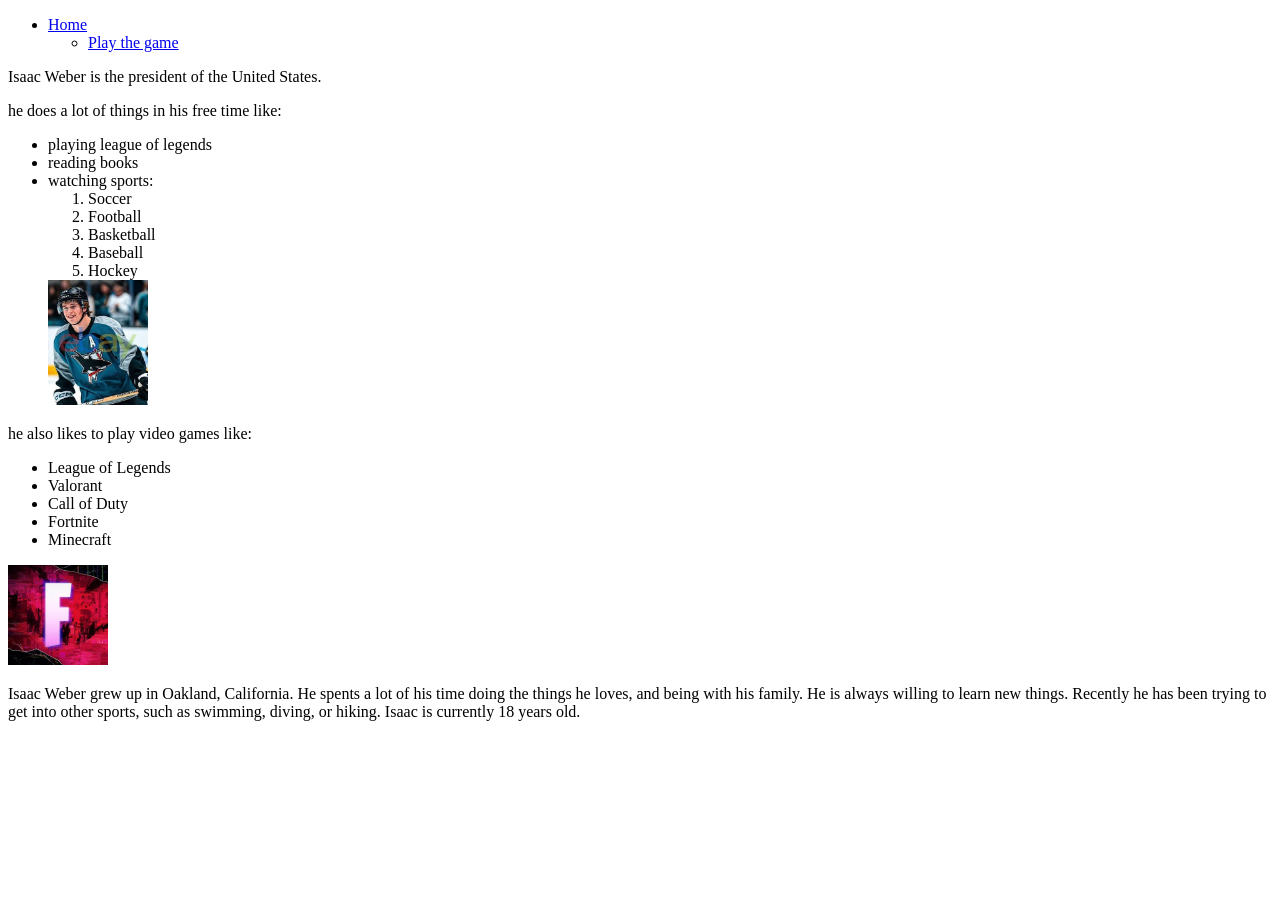
==== aboutme.html @ 96e45169 "Donezel washington" ====
<!DOCTYPE html>
<html lang="en">

<head>
    <meta charset="UTF-8">
    <meta name="viewport" content="width=device-width, initial-scale=1.0">
    <title>About the Creator</title>


</head>

<body>
    <header>
        <nav>
            <ul>
                <li><a href="index.html">Home</a></li>
                <ul>
                    <li><a href="game.html">Play the game</a></li>
                </ul>

        </nav>
    </header>
    <p> Isaac Weber is the president of the United States.</p>
    <p> he does a lot of things in his free time like:</p>
    <ul>
        <li>playing league of legends</li>

        <li>reading books</li>
        <li>watching sports:
            <ol>
                <li>Soccer</li>
                <li>Football</li>
                <li>Basketball</li>
                <li>Baseball</li>
                <li>Hockey</li>
            </ol>


        </li>
        <img src="Celebrini.jpg" alt="Science Olympiad Trophy" width="100">
    </ul>
    <p> he also likes to play video games like:</p>
    <ul>
        <li>League of Legends</li>
        <li>Valorant</li>
        <li>Call of Duty</li>
        <li>Fortnite</li>
        <li>Minecraft</li>
    </ul>
    <img src="Fort.jpg" alt="Science Olympiad Trophy" width="100">
    <p>Isaac Weber grew up in Oakland, California. He spents a lot of his time doing the things he loves,
        and being with his family. He is always willing to learn new things.
        Recently he has been trying to get into other sports, such as swimming, diving, or hiking.
        Isaac is currently 18 years old.

    </p>





</body>

</html>
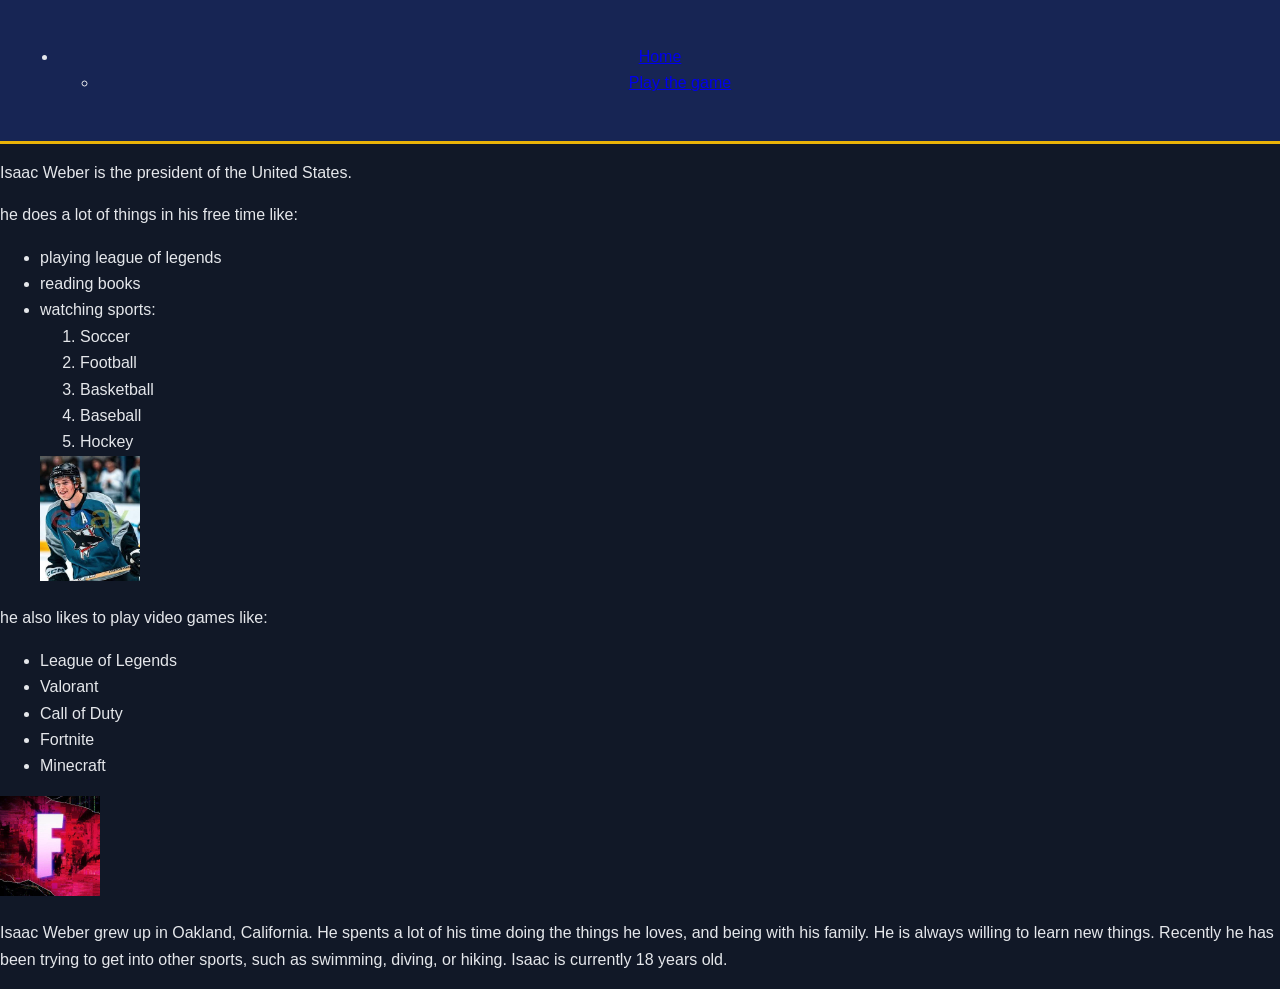
==== commit 53656322: "real game" ====
--- a/aboutme.html
+++ b/aboutme.html
@@ -5,6 +5,7 @@
     <meta charset="UTF-8">
     <meta name="viewport" content="width=device-width, initial-scale=1.0">
     <title>About the Creator</title>
+    <link rel="stylesheet" href="style.css">
 
 
 </head>
--- a/style.css
+++ b/style.css
@@ -0,0 +1,150 @@
+* {
+    box-sizing: border-box;
+}
+
+body {
+    margin: 0;
+    min-height: 100vh;
+    background: #111827;
+    color: #e5e7eb;
+    font-family: Arial, Helvetica, sans-serif;
+    line-height: 1.65;
+}
+
+header {
+    padding: 28px 18px;
+    text-align: center;
+    background: #172554;
+    border-bottom: 3px solid #eab308;
+}
+
+header h1 {
+    margin: 0;
+    color: #fde68a;
+    font-size: clamp(1.8rem, 5vw, 2.8rem);
+}
+
+header p {
+    margin-bottom: 0;
+    color: #dbeafe;
+}
+
+main {
+    width: min(820px, 92%);
+    margin: 30px auto;
+}
+
+.status-panel {
+    display: flex;
+    justify-content: space-between;
+    flex-wrap: wrap;
+    gap: 12px;
+    padding: 12px 20px;
+    margin-bottom: 20px;
+    background: #1f2937;
+    border: 1px solid #374151;
+    border-radius: 10px;
+}
+
+.status-panel p {
+    margin: 0;
+}
+
+.status-panel strong {
+    color: #fde68a;
+}
+
+.story-panel {
+    padding: clamp(20px, 5vw, 36px);
+    background: #1f2937;
+    border: 1px solid #4b5563;
+    border-left: 5px solid #eab308;
+    border-radius: 12px;
+    box-shadow: 0 12px 35px #00000030;
+}
+
+.eyebrow {
+    color: #facc15;
+    font-size: 0.8rem;
+    font-weight: bold;
+    letter-spacing: 0.16em;
+}
+
+#scene-title {
+    margin-top: 0;
+    color: #fde68a;
+    font-size: clamp(1.5rem, 4vw, 2rem);
+}
+
+#character-name {
+    color: #93c5fd;
+    font-size: 1rem;
+}
+
+#scene-text {
+    white-space: pre-line;
+    font-size: 1.08rem;
+}
+
+.choices {
+    display: grid;
+    gap: 12px;
+    margin-top: 25px;
+}
+
+button {
+    width: 100%;
+    padding: 13px 16px;
+    border: 1px solid #d4a800;
+    border-radius: 8px;
+    background: #854d0e;
+    color: #fff;
+    font-size: 1rem;
+    font-weight: bold;
+    text-align: left;
+    cursor: pointer;
+    transition: background 0.15s ease;
+}
+
+button:hover {
+    background: #a16207;
+}
+
+button:focus-visible {
+    outline: 3px solid #fde68a;
+    outline-offset: 3px;
+}
+
+#message-display {
+    min-height: 1.5em;
+    margin-top: 18px;
+    color: #fcd34d;
+    font-weight: bold;
+}
+
+.restart-button {
+    margin-top: 18px;
+    background: #374151;
+    border-color: #9ca3af;
+    text-align: center;
+}
+
+.restart-button:hover {
+    background: #4b5563;
+}
+
+footer {
+    padding: 20px;
+    color: #9ca3af;
+    text-align: center;
+}
+
+@media (max-width: 520px) {
+    .status-panel {
+        flex-direction: column;
+    }
+
+    .story-panel {
+        padding: 20px;
+    }
+}
